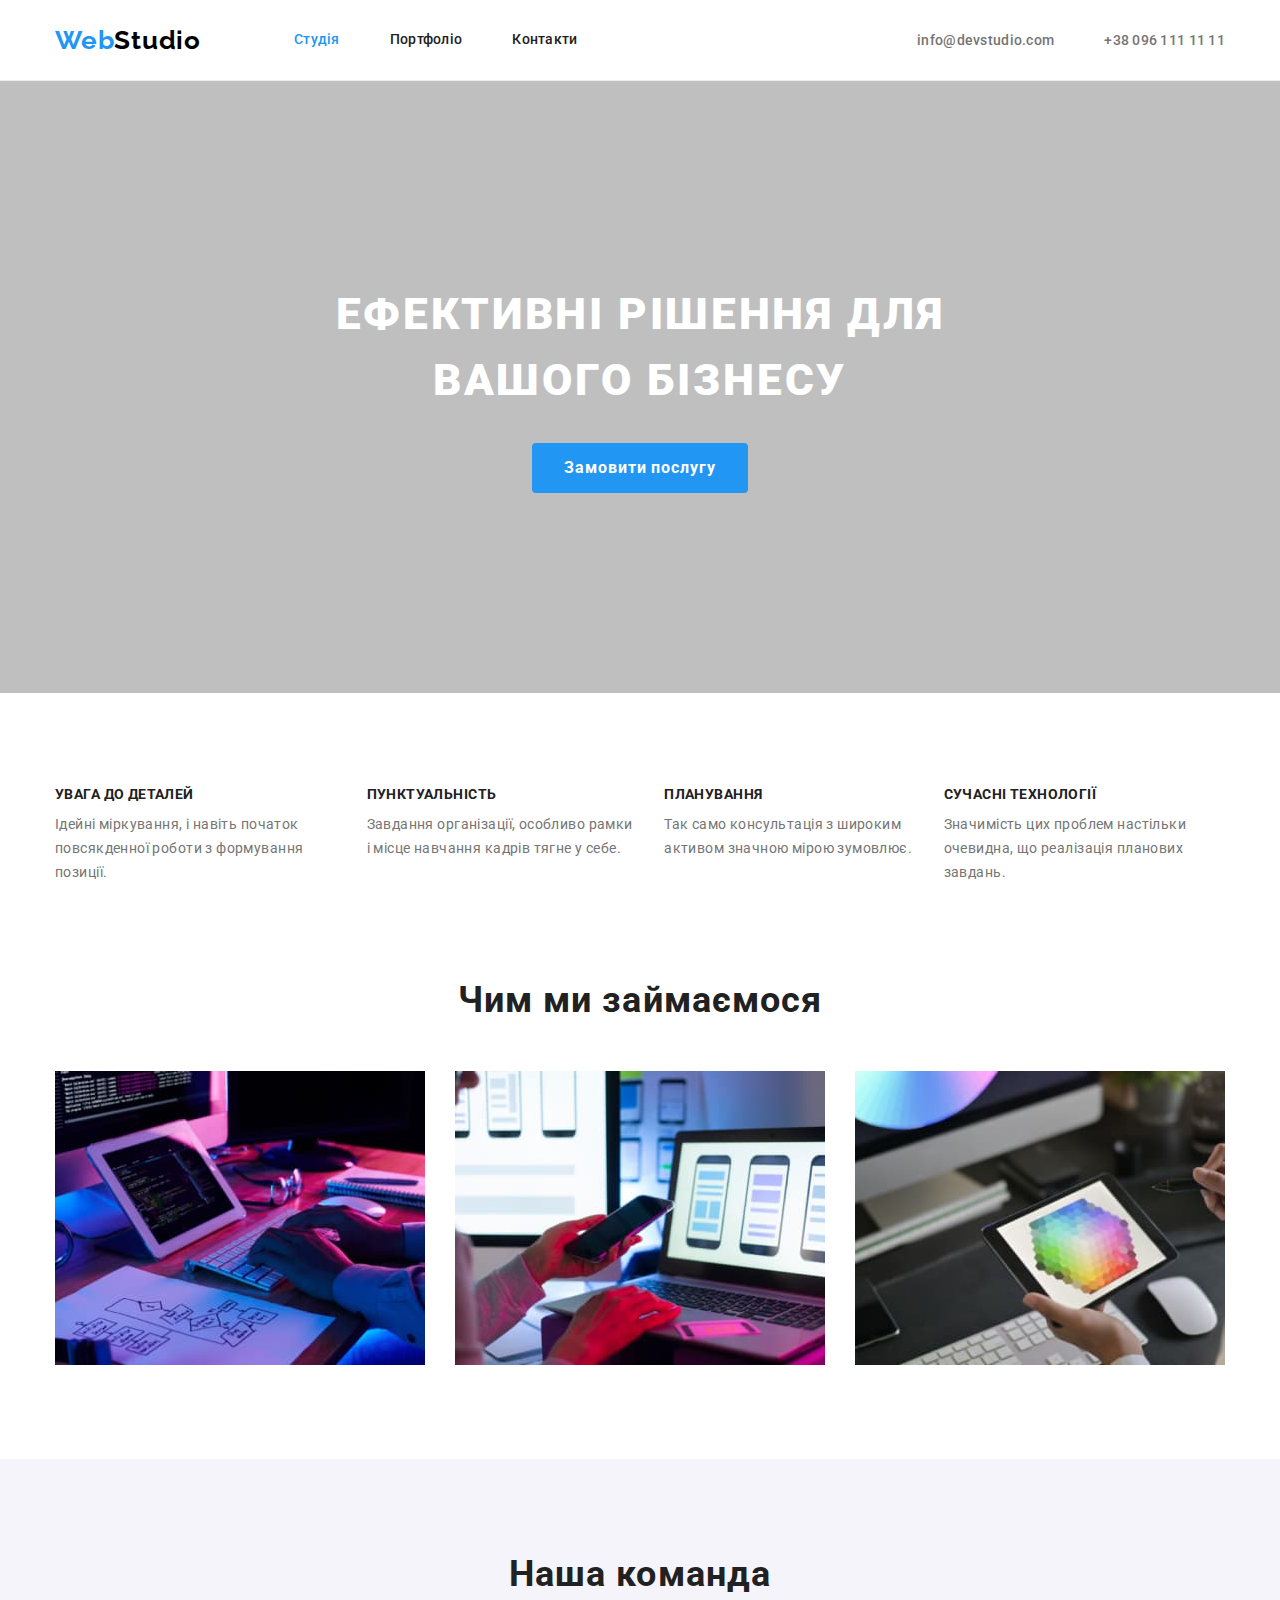
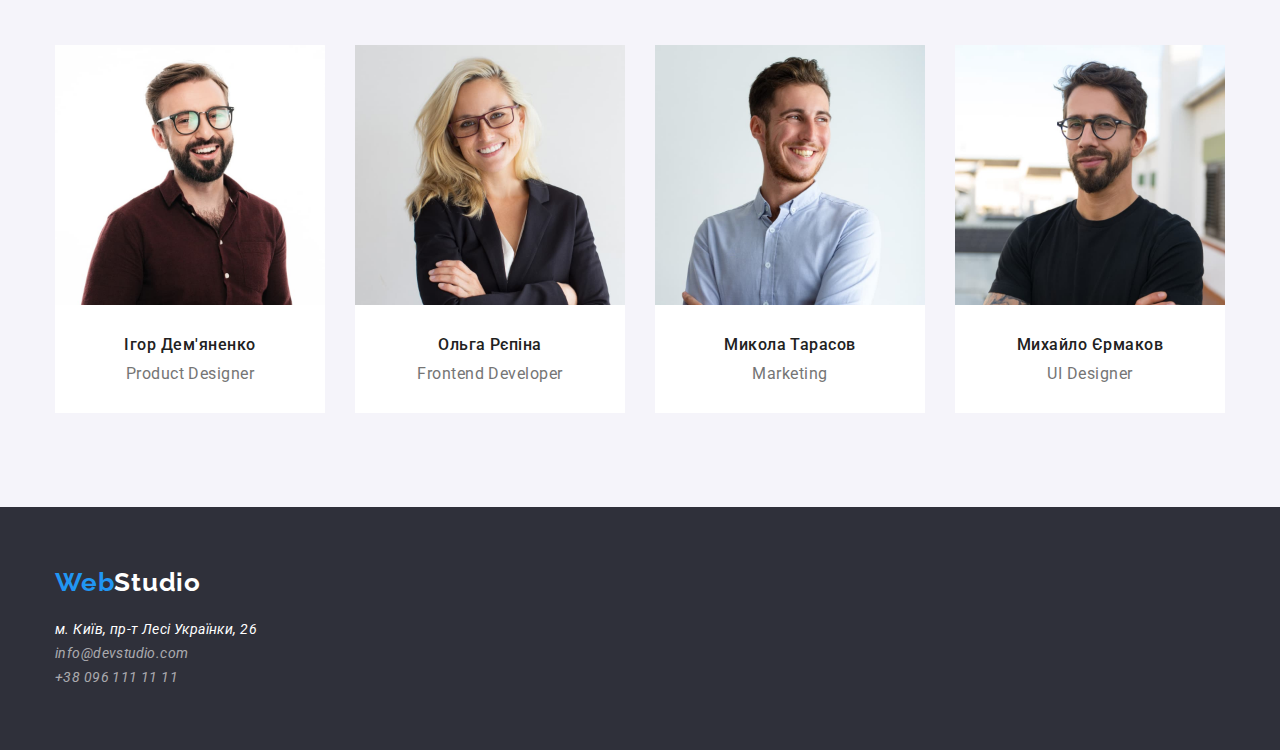
==== index.html @ d287397d "1tritt" ====
<!DOCTYPE html>
<html lang="uk">
<head>
    <meta charset="UTF-8">
    <meta http-equiv="X-UA-Compatible" content="IE=edge">
    <meta name="viewport" content="width=device-width, initial-scale=1.0">
    
    <title>Головна</title>

    <link rel="preconnect" href="https://fonts.googleapis.com">
    <link rel="preconnect" href="https://fonts.gstatic.com" crossorigin>
    <link href="https://fonts.googleapis.com/css2?family=Raleway:wght@700&family=Roboto:wght@400;500;700;900&display=swap" rel="stylesheet">
    <link rel="stylesheet"  href="https://cdnjs.cloudflare.com/ajax/libs/modern-normalize/1.0.0/modern-normalize.min.css" />
    <link rel="stylesheet" href="./css/style.css">
</head>
<body>
    <header class=" main-header">
        <!-- navigation-->
        <div class="container header">
           
            <a  class="logo link" href="./index.html" ><span class="logo-color">Web</span>Studio</a>
            <nav>
              <ul class="list site-nav">
                <li class="nav-item"><a class="link nav-link activ" href="./index.html" >Студія</a></li>
                <li class="nav-item"><a class="link nav-link" href="./portfolio.html" >Портфоліо</a></li>
                <li class="nav-item"><a class="link nav-link" href="#contact" >Контакти</a></li>
              </ul>
           </nav>
            <ul class="list contact">
                <li><a class="link contact-link" href="mailto:info@devstudio.com">info@devstudio.com</a></li>
                <li><a class="link contact-link" href="tel:+380961111111">+38 096 111 11 11</a></li>
            </ul>
         </div>
        
    </header>

    <main>
        <!-- HERO-->
<section class="hero">
    <div class="container">
        <h1 class="hero-title"> Ефективні рішення для <br>вашого бізнесу </h1>
        <button class="hero-btn">Замовити послугу</button>
    </div>

</section>
<!-- SPECIAL-----osobennsti -->
<section class="container">
    <h2 class="visually-hidden">Особливості</h2>
    <ul class="list special">
        <li>
            <h3 class="special-title">УВАГА ДО ДЕТАЛЕЙ</h3>
            <p class="special-desc">Ідейні міркування, і навіть початок повсякденної роботи з формування позиції.</p>
        </li>
        <li>
            <h3 class="special-title">ПУНКТУАЛЬНІСТЬ</h3>
            <p class="special-desc">Завдання організації, особливо рамки і місце навчання кадрів тягне у себе.</p>
        </li>
        <li>
            <h3 class="special-title">ПЛАНУВАННЯ</h3>
            <p class="special-desc">Так само консультація з широким активом значною мірою зумовлює.</p>
        </li>
        <li>
            <h3 class="special-title">СУЧАСНІ ТЕХНОЛОГІЇ</h3>
            <p class="special-desc">Значимість цих проблем настільки очевидна, що реалізація планових завдань.</p>
        </li>
    </ul>
</section>
<!-- ----DOING------Чим ми займаємося-->
<section class="container">
    <h2 class="doing-title">Чим ми займаємося</h2>
    <ul class="list doing">
        <li>
            <img src="./images/img1.jpg" alt="img1" width="370" >
        </li>
        <li>
            <img src="./images/img2.jpg" alt="img2" width="370" >
        </li>
        <li>
            <img src="./images/img3.jpg" alt="img3" width="370" >
        </li>
    </ul>
</section>
<!--Наша команда-->
<section class="team-section ">
    <div class="container team">
        <h2 class="team-title">Наша команда</h2>
    <ul class="list teamList">
        <li class="team-item">
            <img src="./images/pers1.jpg" alt="pers1" width="270" >
            <h3 class="teamList-title">Ігор Дем'яненко</h3>
            <p class="teamList-desc">Product Designer</p>
        </li>
        <li class="team-item">
            <img src="./images/pers2.jpg" alt="pers2" width="270">
            <h3 class="teamList-title">Ольга Рєпіна</h3>
            <p class="teamList-desc">Frontend Developer</p>
        </li>
        <li class="team-item">
            <img src="./images/pers3.jpg" alt="pers3" width="270">
            <h3 class="teamList-title">Микола Тарасов</h3>
            <p class="teamList-desc">Marketing</p>
        </li>
        <li class="team-item">
            <img src="./images/pers4.jpg" alt="pers4" width="270">
            <h3 class="teamList-title">Михайло Єрмаков</h3>
            <p class="teamList-desc">UI Designer</p>
        </li>
    </ul>
    </div>
    
</section>
     </main>
<!--adress-->
<footer class="footer" id="contact">
    <div class="container ">
        <a class="link logo-footer" href="./index.html" ><span class="logo-color">Web</span>Studio</a>
        <address class="adress"> м. Київ, пр-т Лесі Українки, 26
        <br>
        <a class="link adress-link" href="mailto:info@devstudio.com">info@devstudio.com</a>
        <br>
        <a class="link adress-link" href="tel:+380961111111">+38 096 111 11 11</a>    
</address>
    </div>
</footer>
</body>
</html>
---- css/style.css ----
:root {
--background-section-color: #F5F4FA;
--brand-color: #2196F3;
--text-color-white:#FFFFFF;
--desc-color: #757575;
--link-head-color: #757575;
--main-text-color: #212121;
--white-fon-color: #ffffff;
--active-button: #188CE8;
}

body {
   font-family: 'Roboto','Raleway', sans-serif;
   color: var(--main-text-color);
   background-color: var(--white-fon-color);
} 
.link{
   text-decoration: none;
}

.list {
   list-style: none;
}

.visually-hidden {
   position: absolute;
    white-space: nowrap;
    width: 1px;
    height: 1px;
    overflow: hidden;
    border: 0;
    padding: 0;
    clip: rect(0 0 0 0);
    clip-path: inset(50%);
    margin: -1px;
 }
    h1,
    h2,
    h3,
    h4,
    h5,
    h6,
    p {
      margin:0;
    }
    ul {
      margin:0;
      padding:0;
    }
    button {
      cursor: pointer;
      display: block;
      border-radius: 4px;
      
    }
    img {
      display: block;
    }
    .address {
      font-size: normal;
    }
    .container {
      width: 1200px;
      padding-left: 15px;
      padding-right: 15px;
      margin-left: auto;
      margin-right: auto;
      
    }


/* ------- HEADER--------------------шапка*/
.main-header{
   border-bottom: 1px solid #ECECEC;
}
.header {
   display: flex;
   align-items: center;

}
.logo {
   color: #000000;
   font-family: 'Raleway';
   font-size: 26px;
   font-weight: 700;
   line-height: 1.19;
   letter-spacing: 0.03em;

/* identical to box height */
}
.logo-color {
   color: var(--brand-color);
}
/* ---header nav----*/
.site-nav{
   display:flex;
   margin-left: 93px;
}

.site-nav .nav-item+ .nav-item {
   margin-left: 50px;
}
.nav-link{
   display: block;
   padding-top: 32px;
   padding-bottom: 32px;

   color: var(--main-text-color);
   font-size: 14px;
   font-weight: 500;
   line-height: 1.14;
   letter-spacing: 0.02em;
  
}

.nav-link:hover,
.nav-link:focus,
.contact-link:hover , 
.contact-link:focus ,
.adress-link:hover ,
.adress-link:focus , .activ {
   color: var(--brand-color);
}

/* header contact*/
.contact {
   display: flex;
   margin-left: auto;
}
.contact li:not(:first-child){
   margin-left: 50px;
}
.contact-link {
   font-weight: 500;
   font-size: 14px;
   line-height: 1.14;
   letter-spacing: 0.02em;

   color: var(--link-head-color);
}

/* ---main section HERO----------------*/
.hero {
   padding-top: 200px;
   padding-bottom: 200px;

   background-color: rgba(0, 0, 0, 0.25);
   color: var(--text-color-white);
 
}

.hero-title {
   margin-bottom: 30px;

   font-weight: 900;
   font-size: 44px;
   line-height: 1.5;
/* or 136% */

   text-align: center;
   letter-spacing: 0.06em;
   text-transform: uppercase;
}
.hero-btn {
   width:216px;
   height: 50px;
   padding: 0;
   margin-left: auto;
   margin-right: auto;

   background-color: var(--brand-color);
   color: var(--text-color-white);
   cursor: pointer;
   border: none;
   font-family: inherit;
   font-style: normal;
   font-weight: 700;
   font-size: 16px;
   line-height: 1.9;
   /* identical to box height, or 188% */

   text-align: center;
   letter-spacing: 0.06em;
   
  
}

.hero-btn:focus,
.hero-btn:hover {
      background-color:var(--active-button);
   }
/* main section --SPECIAL-- особенности*/

.special {
  padding: 94px 0;
  display: flex;
  gap:30px;
}


.special-title {
   margin-bottom: 10px;
   font-weight: 700;
   font-size: 14px;
   line-height: 1.14;
   letter-spacing: 0.03em;
   text-transform: uppercase;
}
.special-desc {
   color:var(--desc-color);
   font-size: 14px;
   line-height: 1.71;
   /* or 171% */
   letter-spacing: 0.03em;
}

/* main section we are DOING Чим ми займаємося */
.doing-title {
   margin-bottom: 50px;
   font-weight: 700;
   font-size: 36px;
   line-height: 1.17;
   text-align: center;
   letter-spacing: 0.03em;
   color: var(--main-text-color);
}
.doing {
   display: flex;
   gap:30px;
   padding-bottom: 94px;
}

/* main section our team Наша команда */
.team-section {
   background-color: #F5F4FA;
}
.team {
   padding-top: 94px;
   padding-bottom: 94px;
   
}
.team-title {
   margin-bottom: 50px;

   font-weight: 700;
   font-size: 36px;
   line-height: 1.17;
   text-align: center;
   letter-spacing: 0.03em;
}
.teamList {
   display: flex;
   gap:30px;
}

.team-item {
   padding-bottom: 30px;

   background-color:var(--white-fon-color);
}

.teamList-title {
   margin-top: 30px;
   margin-bottom:10px ;

   font-weight: 500;
   font-size: 16px;
   line-height: 1.19;
   /* identical to box height */

   text-align: center;
   letter-spacing: 0.03em;
   color: var(--main-text-color);
}
.teamList-desc {
   font-size: 16px;
   line-height: 1.19;
   /* identical to box height */

   text-align: center;
   letter-spacing: 0.03em;

   color: var(--desc-color);
}
/* footer */
.footer {
   background-color: #2F303A;
   color: var(--text-color-white);
   padding: 60px 0;
} 

.adress {
   font-size: 14px;
   line-height: 1.71;
   /* or 171% */

   letter-spacing: 0.03em;
}
.adress-link {
   font-size: 14px;
   line-height: 1.71;
   /* or 171% */

   letter-spacing: 0.03em;

   color: rgba(255, 255, 255, 0.6);
   
}

.logo-footer {
   display: block;
   margin-bottom: 20px;

   font-family: 'Raleway';
   font-weight: 700;
   font-size: 26px;
   line-height: 1.19;
   /* identical to box height */

   letter-spacing: 0.03em;
   color: var(--text-color-white);
}
/*---------------------portfolio-----page 2-------------*/

/* portfolio main section */
.main-portfolio {
  padding: 94px 0;
}

.filter-list {
   display:flex;
   justify-content: center;
   margin-bottom: 34px;
   margin-right: 0;
 }
.filter-list li {
   margin-left: 8px;
}
.filter-list li:first-child {
   margin-left: 0;
}
.filter-btn {
   display: block;
   padding: 6px 22px;
   background-color: #F5F4FA;
   cursor: pointer;
   border: none;
   font-family: inherit;
   font-weight: 500;
   font-size: 16px;
   line-height: 1.62;
   /* identical to box height, or 162% */

   text-align: center;
   letter-spacing: 0.03em;
}

.filter-btn:hover ,
.filter-btn:focus {
 background-color: var(--brand-color);
 color: var(--text-color-white);
}

.filter-btn:first-child{
   margin-left: 0;
}
.portfolio {
   display:flex;
   flex-wrap:wrap ;  
}
.portfolio-item {
   width:370px;  
   height: 404px;
   box-sizing: border-box; 
   border: 1px solid #EEEEEE;
   margin-right: 30px;
   margin-bottom: 30px;
}
.portfolio-item:nth-child(3n) {
   margin-right:0;
}
.portfolio-item:nth-last-child(-n+3) {
   margin-bottom:0;
}

.portfolio-item p {
   color: var(--desc-color);
}
.portfolio-title {
   font-weight: 700;
   font-size: 18px;
   line-height: 2;
   /* identical to box height, or 200% */

   letter-spacing: 0.06em;
}

.portfolio-desc {
   font-size: 16px;
   line-height: 1.87;
   /* identical to box height, or 188% */
   letter-spacing: 0.03em;
}
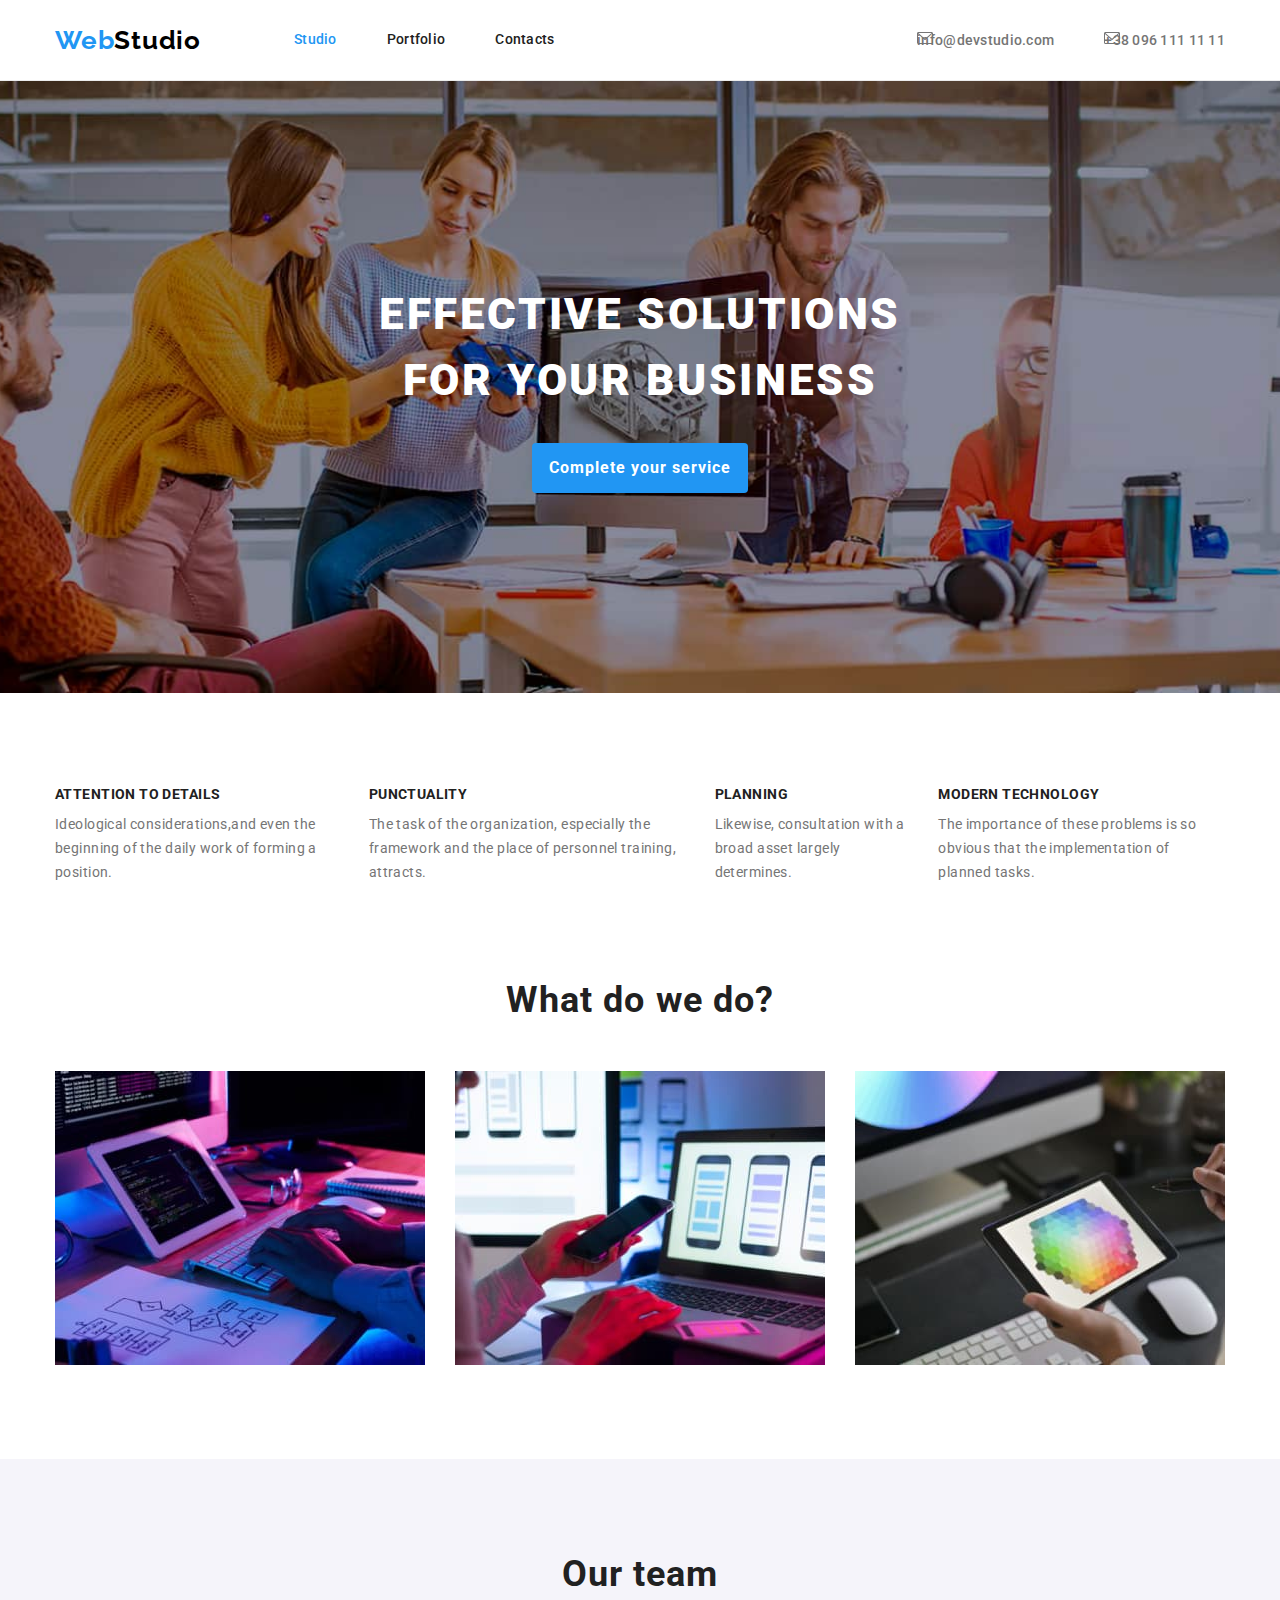
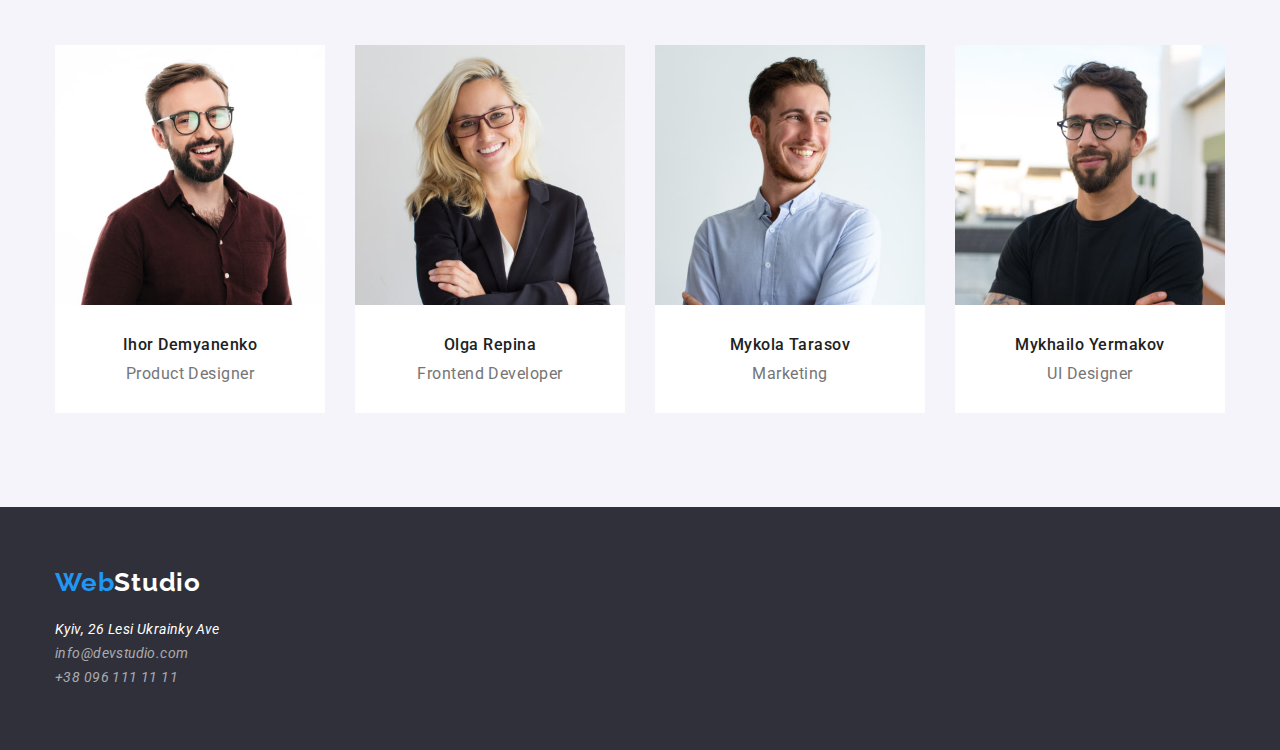
==== commit 3980f826: "en" ====
--- a/index.html
+++ b/index.html
@@ -1,11 +1,11 @@
 <!DOCTYPE html>
-<html lang="uk">
+<html lang="en">
 <head>
     <meta charset="UTF-8">
     <meta http-equiv="X-UA-Compatible" content="IE=edge">
     <meta name="viewport" content="width=device-width, initial-scale=1.0">
     
-    <title>Головна</title>
+    <title>Home</title>
 
     <link rel="preconnect" href="https://fonts.googleapis.com">
     <link rel="preconnect" href="https://fonts.gstatic.com" crossorigin>
@@ -20,16 +20,16 @@
            
             <a  class="logo link" href="./index.html" ><span class="logo-color">Web</span>Studio</a>
             <nav>
-              <ul class="list site-nav">
-                <li class="nav-item"><a class="link nav-link activ" href="./index.html" >Студія</a></li>
-                <li class="nav-item"><a class="link nav-link" href="./portfolio.html" >Портфоліо</a></li>
-                <li class="nav-item"><a class="link nav-link" href="#contact" >Контакти</a></li>
-              </ul>
-           </nav>
-            <ul class="list contact">
-                <li><a class="link contact-link" href="mailto:info@devstudio.com">info@devstudio.com</a></li>
-                <li><a class="link contact-link" href="tel:+380961111111">+38 096 111 11 11</a></li>
-            </ul>
+                <ul class="list site-nav">
+                    <li class="nav-item"><a class="link nav-link activ" href="./index.html" >Studio</a></li>
+                    <li class="nav-item"><a class="link nav-link" href="./portfolio.html" >Portfolio</a></li>
+                    <li class="nav-item"><a class="link nav-link" href="#contact" >Contacts</a></li>
+                  </ul>
+               </nav>
+                <ul class="list contact">
+                    <li><a class="link contact-link" href="mailto:info@devstudio.com">info@devstudio.com</a></li>
+                    <li><a class="link contact-link" href="tel:+380961111111">+38 096 111 11 11</a></li>
+                </ul>
          </div>
         
     </header>
@@ -38,36 +38,36 @@
         <!-- HERO-->
 <section class="hero">
     <div class="container">
-        <h1 class="hero-title"> Ефективні рішення для <br>вашого бізнесу </h1>
-        <button class="hero-btn">Замовити послугу</button>
+        <h1 class="hero-title"> Effective solutions <br> for your business</h1>
+        <button class="hero-btn">Complete your service</button>
     </div>
 
 </section>
 <!-- SPECIAL-----osobennsti -->
 <section class="container">
-    <h2 class="visually-hidden">Особливості</h2>
+    <h2 class="visually-hidden">Features</h2>
     <ul class="list special">
         <li>
-            <h3 class="special-title">УВАГА ДО ДЕТАЛЕЙ</h3>
-            <p class="special-desc">Ідейні міркування, і навіть початок повсякденної роботи з формування позиції.</p>
+            <h3 class="special-title">ATTENTION TO DETAILS</h3>
+            <p class="special-desc">Ideological considerations,and even the beginning of the daily work of forming a position.</p>
         </li>
         <li>
-            <h3 class="special-title">ПУНКТУАЛЬНІСТЬ</h3>
-            <p class="special-desc">Завдання організації, особливо рамки і місце навчання кадрів тягне у себе.</p>
+            <h3 class="special-title">PUNCTUALITY</h3>
+            <p class="special-desc">The task of the organization, especially the framework and the place of personnel training, attracts.</p>
         </li>
         <li>
-            <h3 class="special-title">ПЛАНУВАННЯ</h3>
-            <p class="special-desc">Так само консультація з широким активом значною мірою зумовлює.</p>
+            <h3 class="special-title">PLANNING</h3>
+            <p class="special-desc">Likewise, consultation with a broad asset largely determines.</p>
         </li>
         <li>
-            <h3 class="special-title">СУЧАСНІ ТЕХНОЛОГІЇ</h3>
-            <p class="special-desc">Значимість цих проблем настільки очевидна, що реалізація планових завдань.</p>
+            <h3 class="special-title">MODERN TECHNOLOGY</h3>
+            <p class="special-desc">The importance of these problems is so obvious that the implementation of planned tasks.</p>
         </li>
     </ul>
 </section>
 <!-- ----DOING------Чим ми займаємося-->
 <section class="container">
-    <h2 class="doing-title">Чим ми займаємося</h2>
+    <h2 class="doing-title">What do we do?</h2>
     <ul class="list doing">
         <li>
             <img src="./images/img1.jpg" alt="img1" width="370" >
@@ -83,26 +83,26 @@
 <!--Наша команда-->
 <section class="team-section ">
     <div class="container team">
-        <h2 class="team-title">Наша команда</h2>
+        <h2 class="team-title">Our team</h2>
     <ul class="list teamList">
         <li class="team-item">
             <img src="./images/pers1.jpg" alt="pers1" width="270" >
-            <h3 class="teamList-title">Ігор Дем'яненко</h3>
+            <h3 class="teamList-title">Ihor Demyanenko</h3>
             <p class="teamList-desc">Product Designer</p>
         </li>
         <li class="team-item">
             <img src="./images/pers2.jpg" alt="pers2" width="270">
-            <h3 class="teamList-title">Ольга Рєпіна</h3>
+            <h3 class="teamList-title">Olga Repina</h3>
             <p class="teamList-desc">Frontend Developer</p>
         </li>
         <li class="team-item">
             <img src="./images/pers3.jpg" alt="pers3" width="270">
-            <h3 class="teamList-title">Микола Тарасов</h3>
+            <h3 class="teamList-title">Mykola Tarasov</h3>
             <p class="teamList-desc">Marketing</p>
         </li>
         <li class="team-item">
             <img src="./images/pers4.jpg" alt="pers4" width="270">
-            <h3 class="teamList-title">Михайло Єрмаков</h3>
+            <h3 class="teamList-title">Mykhailo Yermakov</h3>
             <p class="teamList-desc">UI Designer</p>
         </li>
     </ul>
@@ -114,7 +114,8 @@
 <footer class="footer" id="contact">
     <div class="container ">
         <a class="link logo-footer" href="./index.html" ><span class="logo-color">Web</span>Studio</a>
-        <address class="adress"> м. Київ, пр-т Лесі Українки, 26
+        <address class="adress"> 
+            Kyiv, 26 Lesi Ukrainky Ave
         <br>
         <a class="link adress-link" href="mailto:info@devstudio.com">info@devstudio.com</a>
         <br>
--- a/css/style.css
+++ b/css/style.css
@@ -137,10 +137,26 @@
    letter-spacing: 0.02em;
 
    color: var(--link-head-color);
-}
-
+   background-image: url(../images/mail.svg);
+   background-repeat: no-repeat;
+
+}
+
+
+.contact::before {
+   contain: '';
+   background-image: url(../images/mail.svg);
+   height: 12px;
+   width: 16px;
+
+}
 /* ---main section HERO----------------*/
 .hero {
+   background-image: url(../images/hero-bg.jpg);
+   background-size: cover;
+   background-position: center;
+   background-repeat: no-repeat;
+   
    padding-top: 200px;
    padding-bottom: 200px;
 
